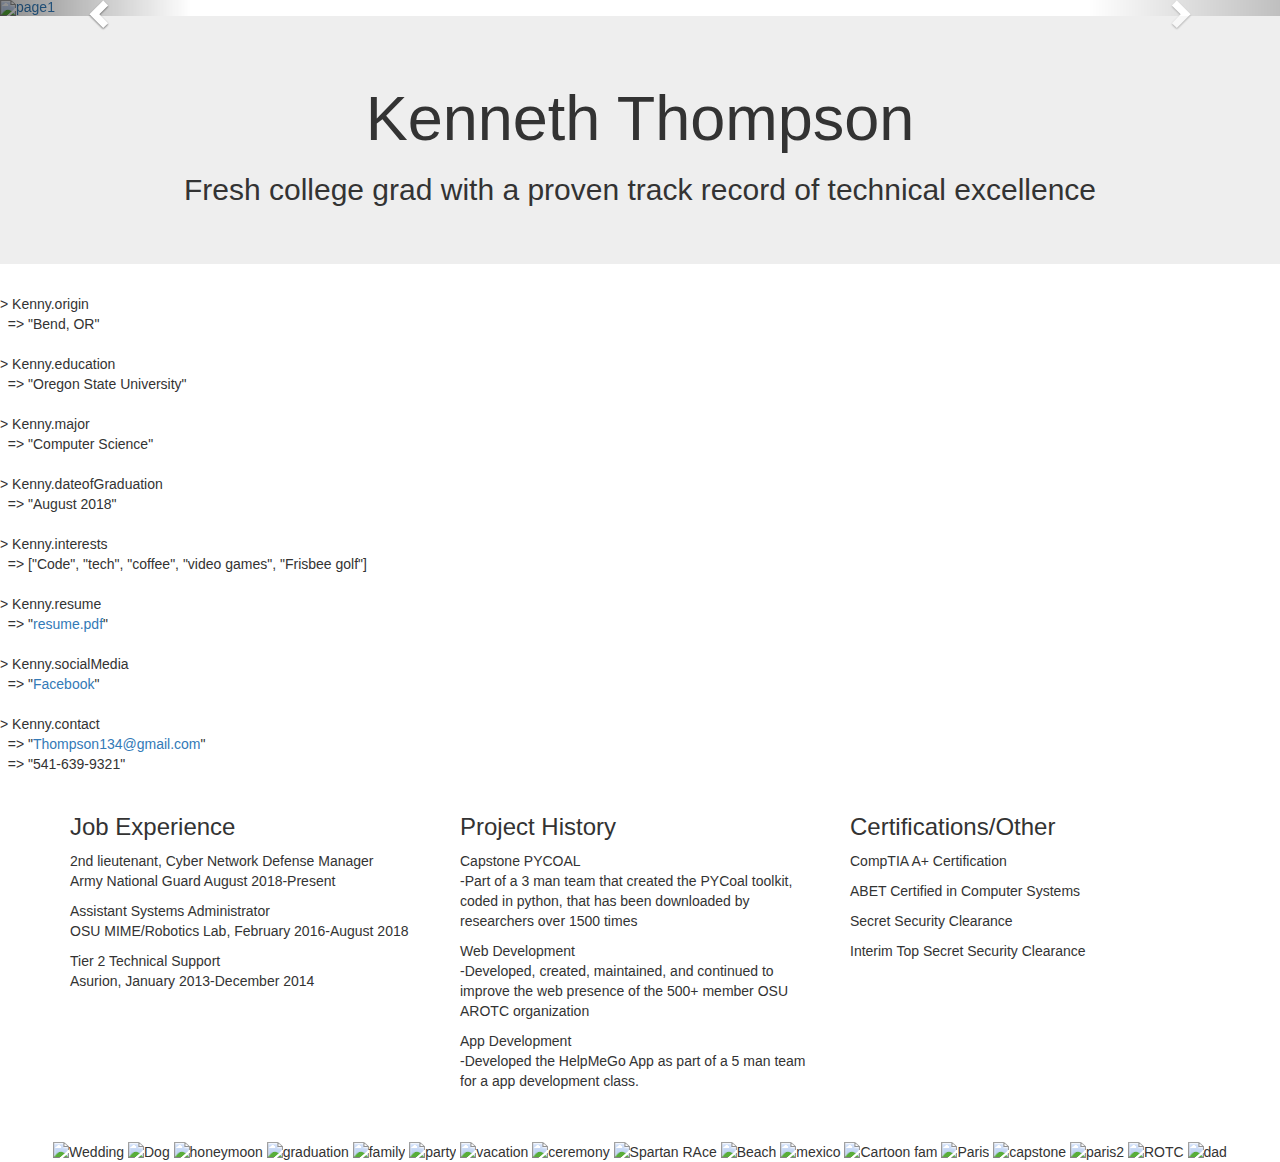
==== main.html @ 9c934e5c "Add files via upload" ====
<!DOCTYPE html>
<html lang=en>
<head>
  <title>Kenny's Resume Site</title>
  <meta charset="utf-8">
  <meta name="viewport" content="width=device-width, initial-scale=1">
  <link rel="stylesheet" href="css/main.css">
  <link rel="stylesheet" href="https://maxcdn.bootstrapcdn.com/bootstrap/3.3.7/css/bootstrap.min.css">
  <script src="https://ajax.googleapis.com/ajax/libs/jquery/3.3.1/jquery.min.js"></script>
  <script src="https://maxcdn.bootstrapcdn.com/bootstrap/3.3.7/js/bootstrap.min.js"></script>
  <script type="text/javascript" src="JavaScript/slideshow.js"></script>
  <link rel="shortcut icon" src="favicon.ico" />
</head>

  <div id="myCarousel" class="carousel slide" data-ride="carousel">
    <!-- Indicators -->
    <ol class="carousel-indicators">
      <li data-target="#myCarousel" data-slide-to="0" class="active"></li>
      <li data-target="#myCarousel" data-slide-to="1"></li>
      <li data-target="#myCarousel" data-slide-to="2"></li>
    </ol>

    <!-- Wrapper for slides -->
    <div class="carousel-inner">
      <div class="item active">
        <a href="https://capstone-coal.github.io/"><img src="images/page1.jpg" alt="page1" style="width:100%;"></a>
      </div>

      <div class="item">
        <a href="https://arotc.oregonstate.edu/"><img src="images/page2.jpg" alt="page2" style="width:100%;"></a>
      </div>
    
      <div class="item">
        <img src="images/page3.jpg" alt="page3" style="width:100%;">
      </div>
    </div>

    <!-- Left and right controls -->
    <a class="left carousel-control" href="#myCarousel" data-slide="prev">
      <span class="glyphicon glyphicon-chevron-left"></span>
      <span class="sr-only">Previous</span>
    </a>
    <a class="right carousel-control" href="#myCarousel" data-slide="next">
      <span class="glyphicon glyphicon-chevron-right"></span>
      <span class="sr-only">Next</span>
    </a>
  </div>
<div class="jumbotron text-center">
  <h1>Kenneth Thompson</h1>
  <h2>Fresh college grad with a proven track record of technical excellence</h2>
</div>
<div id="code">
	<div id="console">
		&gt; Kenny.origin<br/>
		<span class="answer">&nbsp;&nbsp;=&gt; "Bend, OR"<br/><br/></span>
		&gt; Kenny.education<br/>
		<span class="answer">&nbsp;&nbsp;=&gt; "Oregon State University"<br/><br/></span>
		&gt; Kenny.major<br/>
		<span class="answer">&nbsp;&nbsp;=&gt; "Computer Science"<br/><br/></span>
		&gt; Kenny.dateofGraduation<br/>
		<span class="answer">&nbsp;&nbsp;=&gt; "August 2018"<br/><br/></span>
		&gt; Kenny.interests<br/>
		<span class="answer">&nbsp;&nbsp;=&gt; ["Code", "tech", "coffee", "video games", "Frisbee golf"]<br/><br/></span>
		&gt; Kenny.resume<br/>
		<span class="answer">&nbsp;&nbsp;=&gt; "<a target="_blank" href="Thompson-Kenneth-Resume.pdf">resume.pdf</a>"<br/><br/></span>
		&gt; Kenny.socialMedia<br/>
		<span class="answer">&nbsp;&nbsp;=&gt; "<a target="_blank" href="https://www.facebook.com/Kennybthompson">Facebook</a>"<br/><br/></span>
		&gt; Kenny.contact<br/>
		<span class="answer">&nbsp;&nbsp;=&gt; "<a target="_blank" href="mailto:Thompson134@gmail.com">Thompson134@gmail.com</a>"<br/></span>
		<span class="answer">&nbsp;&nbsp;=&gt; "541-639-9321"<br/><br/></span>

	</div>
</div>
<div class="container">
  <div class="row">
    <div class="col-sm-4">
      <h3>Job Experience</h3>
      <p>2nd lieutenant, Cyber Network Defense Manager<br>Army National Guard August 2018-Present</p>
      <p>Assistant Systems Administrator<br>OSU MIME/Robotics Lab, February 2016-August 2018</p>
	  <p>Tier 2 Technical Support<br>Asurion, January 2013-December 2014</p>
    </div>
    <div class="col-sm-4">
      <h3>Project History</h3>
      <p>Capstone PYCOAL <br>-Part of a 3 man team that created the PYCoal toolkit, coded in python, that has been downloaded by researchers over 1500 times</p>
      <p>Web Development<br>-Developed, created, maintained, and continued to improve the web presence of the 500+ member OSU AROTC organization</p>
	  <p>App Development<br>-Developed the HelpMeGo App as part of a 5 man team for a app development class.</p>
    </div>
    <div class="col-sm-4">
      <h3>Certifications/Other</h3>        
      <p>CompTIA A+ Certification</p>
      <p>ABET Certified in Computer Systems</p>
	  <p>Secret Security Clearance</p>
	  <p>Interim Top Secret Security Clearance</p>
    </div>
  </div>
</div>
<br><br>
<center>
<section id="photos">
  <img src="images/personal1.jpg" alt="Wedding">
  <img src="images/personal2.jpg" alt="Dog">
  <img src="images/personal3.jpg" alt="honeymoon">
  <img src="images/personal4.jpg" alt="graduation">
  <img src="images/personal5.jpg" alt="family">
  <img src="images/personal6.jpg" alt="party">
  <img src="images/personal7.jpg" alt="vacation">
  <img src="images/personal8.jpg" alt="ceremony">
  <img src="images/personal9.jpg" alt="Spartan RAce">
  <img src="images/personal10.jpg" alt="Beach">
  <img src="images/personal11.jpg" alt="mexico">
  <img src="images/personal12.jpg" alt="Cartoon fam">
  <img src="images/personal13.jpg" alt="Paris">
  <img src="images/personal14.jpg" alt="capstone">
  <img src="images/personal15.jpg" alt="paris2">
  <img src="images/personal16.jpg" alt="ROTC">
  <img src="images/personal17.jpg" alt="dad">
		
</section>
</center>
</html>
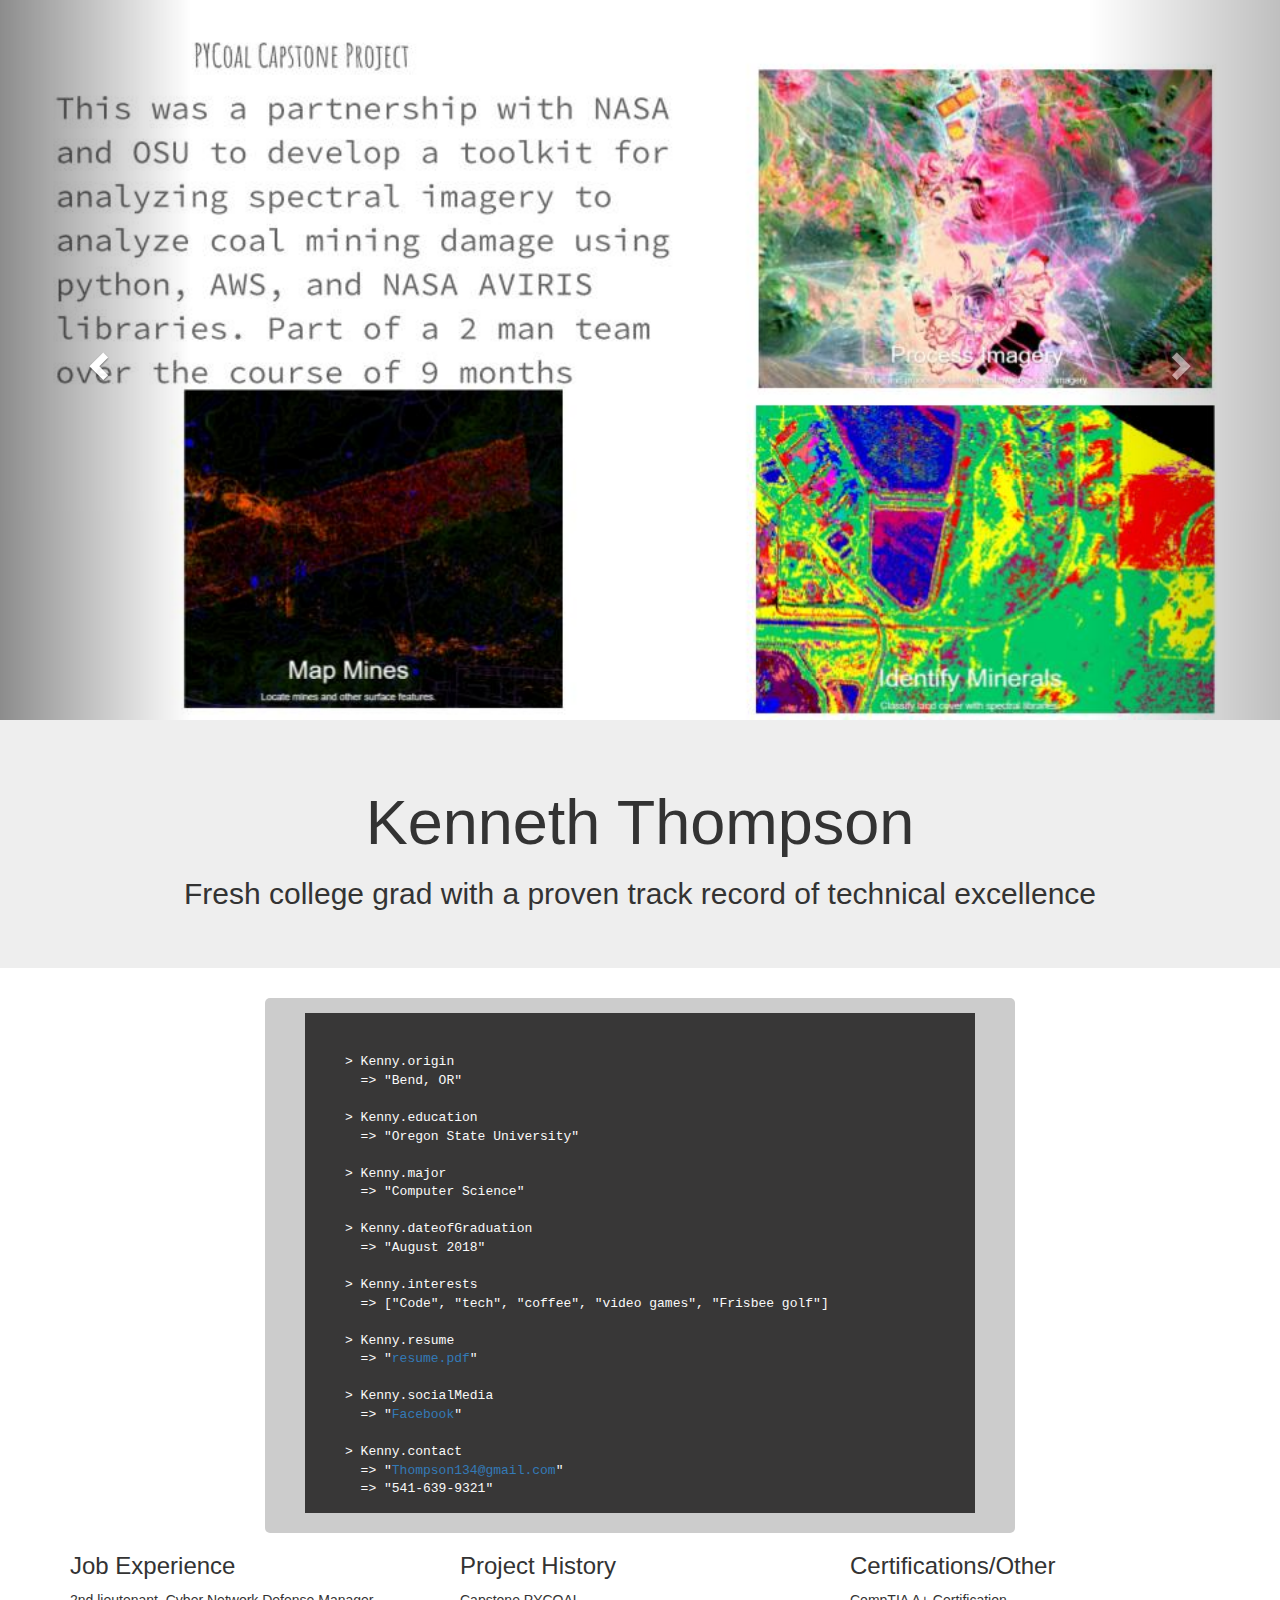
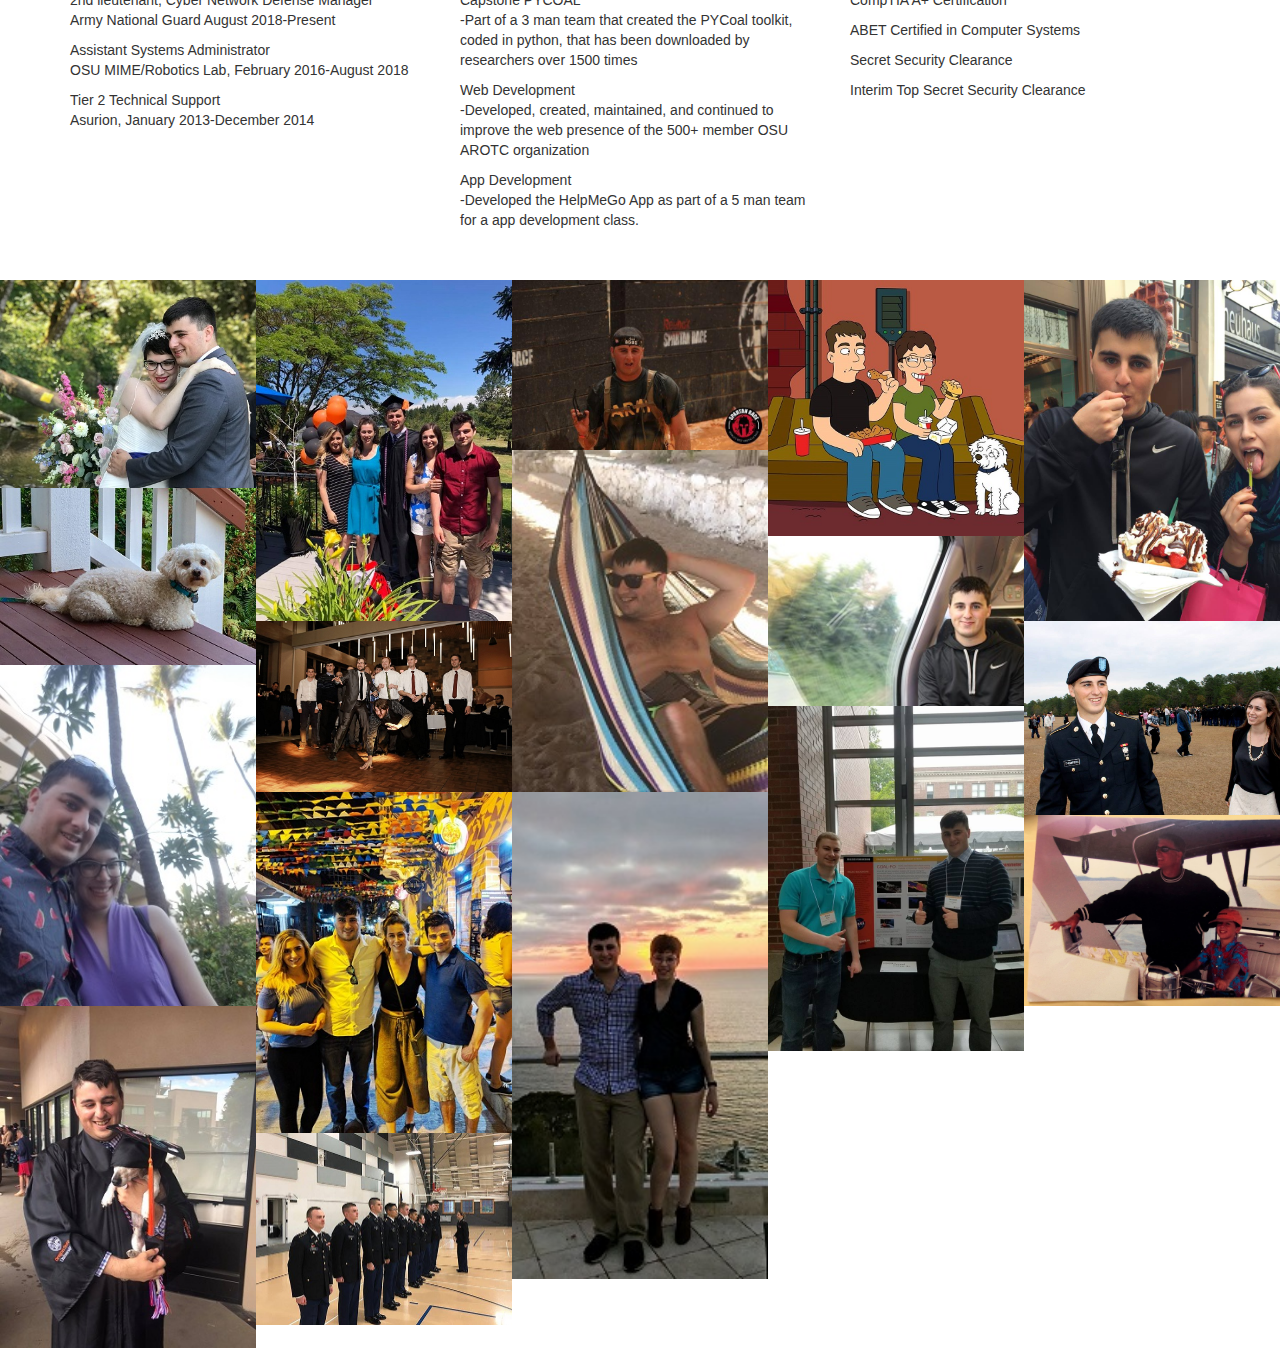
==== commit 749990dd: "Add files via upload" ====
--- a/main.html
+++ b/main.html
@@ -96,25 +96,27 @@
 </div>
 <br><br>
 <center>
-<section id="photos">
-  <img src="images/personal1.jpg" alt="Wedding">
-  <img src="images/personal2.jpg" alt="Dog">
-  <img src="images/personal3.jpg" alt="honeymoon">
-  <img src="images/personal4.jpg" alt="graduation">
-  <img src="images/personal5.jpg" alt="family">
-  <img src="images/personal6.jpg" alt="party">
-  <img src="images/personal7.jpg" alt="vacation">
-  <img src="images/personal8.jpg" alt="ceremony">
-  <img src="images/personal9.jpg" alt="Spartan RAce">
-  <img src="images/personal10.jpg" alt="Beach">
-  <img src="images/personal11.jpg" alt="mexico">
-  <img src="images/personal12.jpg" alt="Cartoon fam">
-  <img src="images/personal13.jpg" alt="Paris">
-  <img src="images/personal14.jpg" alt="capstone">
-  <img src="images/personal15.jpg" alt="paris2">
-  <img src="images/personal16.jpg" alt="ROTC">
-  <img src="images/personal17.jpg" alt="dad">
-		
-</section>
+<div class="wrapper-cutter">
+	<section id="photos">
+	  <img src="images/personal1.jpg" alt="Wedding">
+	  <img src="images/personal2.jpg" alt="Dog">
+	  <img src="images/personal3.jpg" alt="honeymoon">
+	  <img src="images/personal4.jpg" alt="graduation">
+	  <img src="images/personal5.jpg" alt="family">
+	  <img src="images/personal6.jpg" alt="party">
+	  <img src="images/personal7.jpg" alt="vacation">
+	  <img src="images/personal8.jpg" alt="ceremony">
+	  <img src="images/personal9.jpg" alt="Spartan RAce">
+	  <img src="images/personal10.jpg" alt="Beach">
+	  <img src="images/personal11.jpg" alt="mexico">
+	  <img src="images/personal12.jpg" alt="Cartoon fam">
+	  <img src="images/personal13.jpg" alt="Paris">
+	  <img src="images/personal14.jpg" alt="capstone">
+	  <img src="images/personal15.jpg" alt="paris2">
+	  <img src="images/personal16.jpg" alt="ROTC">
+	  <img src="images/personal17.jpg" alt="dad">
+			
+	</section>
+</div>
 </center>
 </html>
--- a/css/main.css
+++ b/css/main.css
@@ -0,0 +1,89 @@
+.body1 {
+    background-color: #ff33cc;
+}
+
+.body2 {
+    background-color: #999966;
+}
+
+.body3 {
+    background-color: #ffffff;
+}
+
+#code {
+/*  margin-top:150px;*/
+  border-radius: 5px;
+  width:750px;
+  margin: 0 auto;
+  padding-top:15px;
+  font-size:30px;
+  background: #ccc;
+  height: 535px;
+  font-family: 'Monaco', 'Courier New';
+  text-align: left;
+  font-size:13px;
+  color: #fafafa;
+}
+
+#console {
+  width:670px;
+  padding: 40px;
+  height: 500px;
+  margin:0 auto;
+  background: #383737;
+}
+
+#photos {
+  /* Prevent vertical gaps */
+  line-height: 0;
+   
+  -webkit-column-count: 5;
+  -webkit-column-gap:   0px;
+  -moz-column-count:    5;
+  -moz-column-gap:      0px;
+  column-count:         5;
+  column-gap:           0px;  
+}
+
+#photos img {
+  /* Just in case there are inline attributes */
+  width: 100%;
+  height: auto;
+}
+
+@media (max-width: 1200px) {
+  #photos {
+  -moz-column-count:    4;
+  -webkit-column-count: 4;
+  column-count:         4;
+  }
+}
+@media (max-width: 1000px) {
+  #photos {
+  -moz-column-count:    3;
+  -webkit-column-count: 3;
+  column-count:         3;
+  }
+}
+@media (max-width: 800px) {
+  #photos {
+  -moz-column-count:    2;
+  -webkit-column-count: 2;
+  column-count:         2;
+  }
+}
+@media (max-width: 400px) {
+  #photos {
+  -moz-column-count:    1;
+  -webkit-column-count: 1;
+  column-count:         1;
+  }
+}
+
+.wrapper-cutter {
+    height: 80%; /*Pick it whatever you want*/
+    overflow: hidden;
+} 
+
+
+
